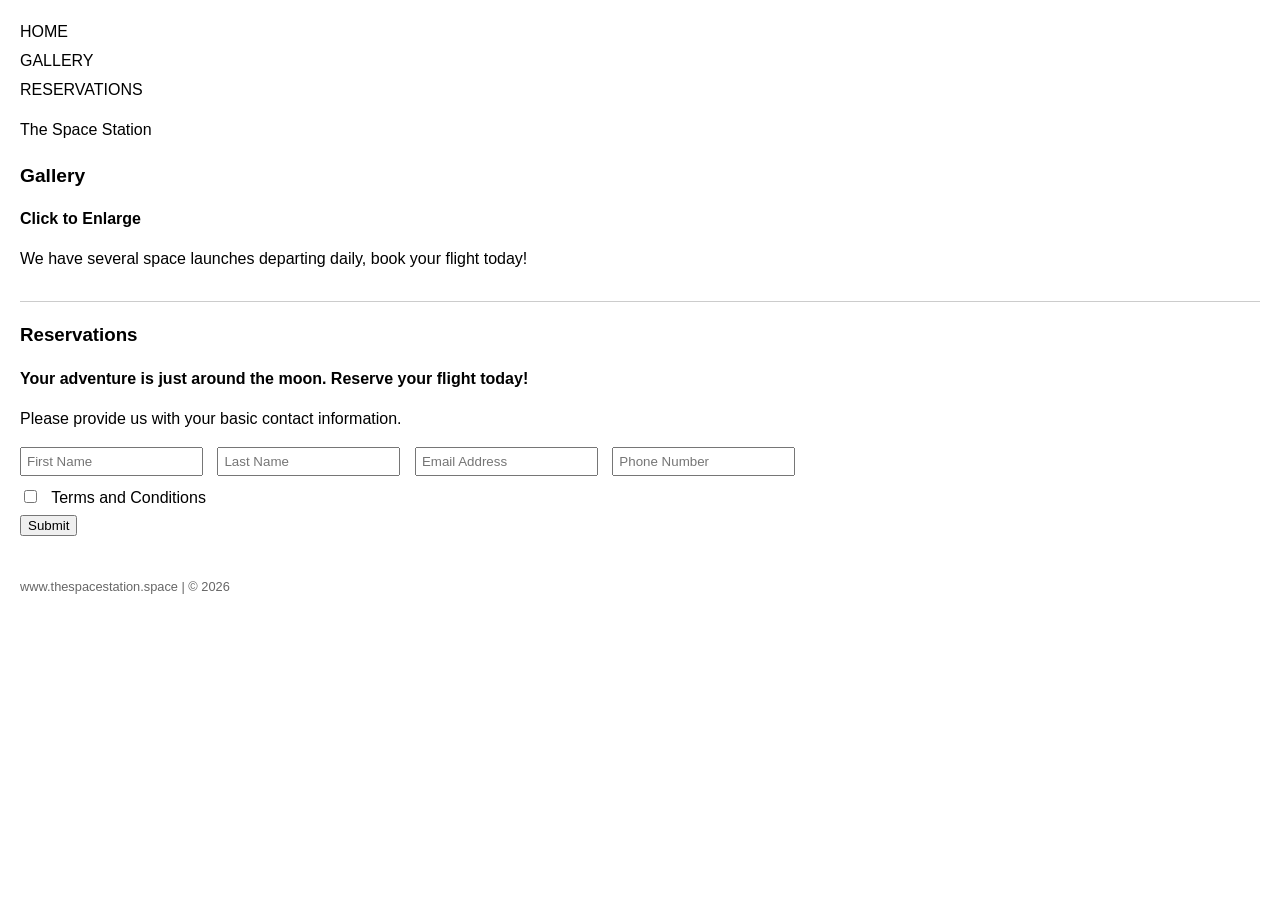
==== Project/index.html @ 9020aaea "Creating a Basic HTML Website Part Three Assignment" ====
<!DOCTYPE html>
<html lang="en">
<head>
    <meta charset="UTF-8">
    <meta name="viewport" content="width=device-width, initial-scale=1.0">
    <title>The Space Station | Resort</title>
    <style>
        body { font-family: sans-serif; margin: 20px; line-height: 1.5; }
        nav ul { list-style-type: none; padding: 0; }
        nav li { margin-bottom: 5px; }
        .gallery-head { font-weight: bold; font-size: 1.2em; margin-top: 20px; }
        .reservation-form { margin-top: 30px; border-top: 1px solid #ccc; pt: 20px; }
        input { margin-right: 10px; margin-bottom: 10px; padding: 5px; }
        footer { margin-top: 40px; font-size: 0.8em; color: #666; }
    </style>
</head>
<body>

    <nav>
        <ul>
            <li>HOME</li>
            <li>GALLERY</li>
            <li>RESERVATIONS</li>
        </ul>
    </nav>

    <span>The Space Station</span>

    <div class="gallery-head">Gallery</div>
    <p><strong>Click to Enlarge</strong></p>
    <p>We have several space launches departing daily, book your flight today!</p>

    <div class="reservation-form">
        <h3>Reservations</h3>
        <p><strong>Your adventure is just around the moon. Reserve your flight today!</strong></p>
        <p>Please provide us with your basic contact information.</p>
        
        <form>
            <input type="text" placeholder="First Name">
            <input type="text" placeholder="Last Name">
            <input type="email" placeholder="Email Address">
            <input type="tel" placeholder="Phone Number">
            <br>
            <label><input type="checkbox"> Terms and Conditions</label>
            <br>
            <button type="submit">Submit</button>
        </form>
    </div>

    <footer>
        www.thespacestation.space | &copy; 2026
    </footer>

</body>
</html>
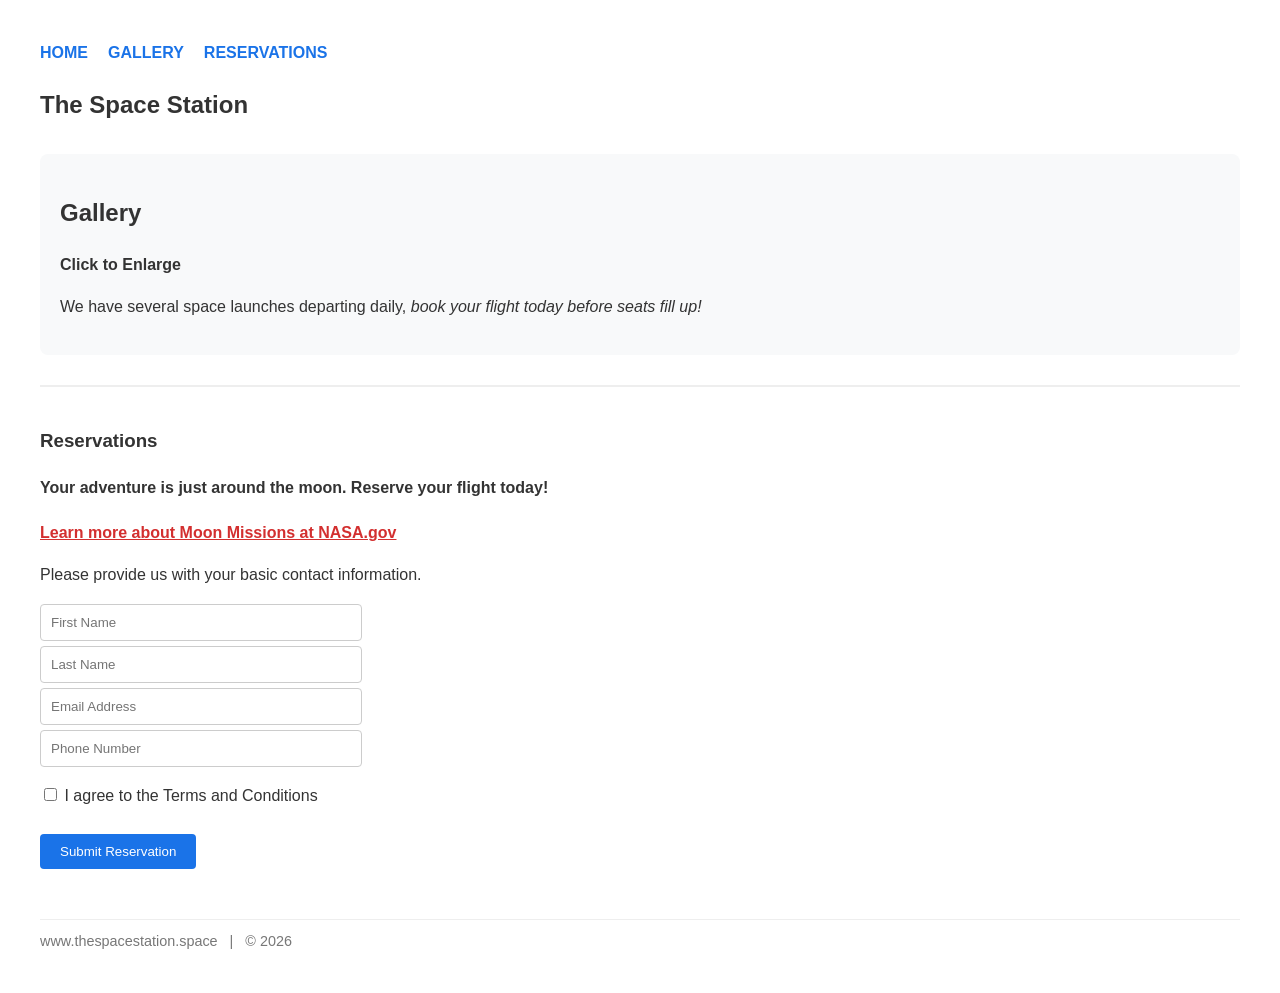
==== commit 5c9e8af4: "Added em tag and external link for assignment" ====
--- a/Project/index.html
+++ b/Project/index.html
@@ -5,13 +5,19 @@
     <meta name="viewport" content="width=device-width, initial-scale=1.0">
     <title>The Space Station | Resort</title>
     <style>
-        body { font-family: sans-serif; margin: 20px; line-height: 1.5; }
-        nav ul { list-style-type: none; padding: 0; }
-        nav li { margin-bottom: 5px; }
-        .gallery-head { font-weight: bold; font-size: 1.2em; margin-top: 20px; }
-        .reservation-form { margin-top: 30px; border-top: 1px solid #ccc; pt: 20px; }
-        input { margin-right: 10px; margin-bottom: 10px; padding: 5px; }
-        footer { margin-top: 40px; font-size: 0.8em; color: #666; }
+        body { font-family: 'Segoe UI', Arial, sans-serif; margin: 40px; line-height: 1.6; color: #333; }
+        nav ul { list-style-type: none; padding: 0; display: flex; gap: 20px; }
+        nav li { font-weight: bold; cursor: pointer; color: #1a73e8; }
+        .logo { font-size: 1.5em; font-weight: bold; margin: 20px 0; display: block; }
+        .gallery-section { margin-top: 30px; padding: 20px; background: #f8f9fa; border-radius: 8px; }
+        .reservation-form { margin-top: 30px; border-top: 2px solid #eee; padding-top: 20px; }
+        input[type="text"], input[type="email"], input[type="tel"] { 
+            padding: 10px; margin: 5px 0; width: 100%; max-width: 300px; display: block; border: 1px solid #ccc; border-radius: 4px; 
+        }
+        button { background: #1a73e8; color: white; border: none; padding: 10px 20px; border-radius: 4px; cursor: pointer; margin-top: 10px; }
+        button:hover { background: #1557b0; }
+        footer { margin-top: 50px; border-top: 1px solid #eee; padding-top: 10px; font-size: 0.9em; color: #777; }
+        .external-link { margin-top: 20px; display: block; color: #d32f2f; font-weight: bold; }
     </style>
 </head>
 <body>
@@ -24,31 +30,34 @@
         </ul>
     </nav>
 
-    <span>The Space Station</span>
+    <span class="logo">The Space Station</span>
 
-    <div class="gallery-head">Gallery</div>
-    <p><strong>Click to Enlarge</strong></p>
-    <p>We have several space launches departing daily, book your flight today!</p>
+    <div class="gallery-section">
+        <h2>Gallery</h2>
+        <p><strong>Click to Enlarge</strong></p>
+        <p>We have several space launches departing daily, <em>book your flight today before seats fill up!</em></p>
+    </div>
 
     <div class="reservation-form">
         <h3>Reservations</h3>
         <p><strong>Your adventure is just around the moon. Reserve your flight today!</strong></p>
+        
+        <a href="https://www.nasa.gov" class="external-link" target="_blank">Learn more about Moon Missions at NASA.gov</a>
+
         <p>Please provide us with your basic contact information.</p>
         
         <form>
-            <input type="text" placeholder="First Name">
-            <input type="text" placeholder="Last Name">
-            <input type="email" placeholder="Email Address">
+            <input type="text" placeholder="First Name" required>
+            <input type="text" placeholder="Last Name" required>
+            <input type="email" placeholder="Email Address" required>
             <input type="tel" placeholder="Phone Number">
-            <br>
-            <label><input type="checkbox"> Terms and Conditions</label>
-            <br>
-            <button type="submit">Submit</button>
+            <p><input type="checkbox" id="terms"> <label for="terms">I agree to the Terms and Conditions</label></p>
+            <button type="submit">Submit Reservation</button>
         </form>
     </div>
 
     <footer>
-        www.thespacestation.space | &copy; 2026
+        www.thespacestation.space &nbsp; | &nbsp; &copy; 2026
     </footer>
 
 </body>
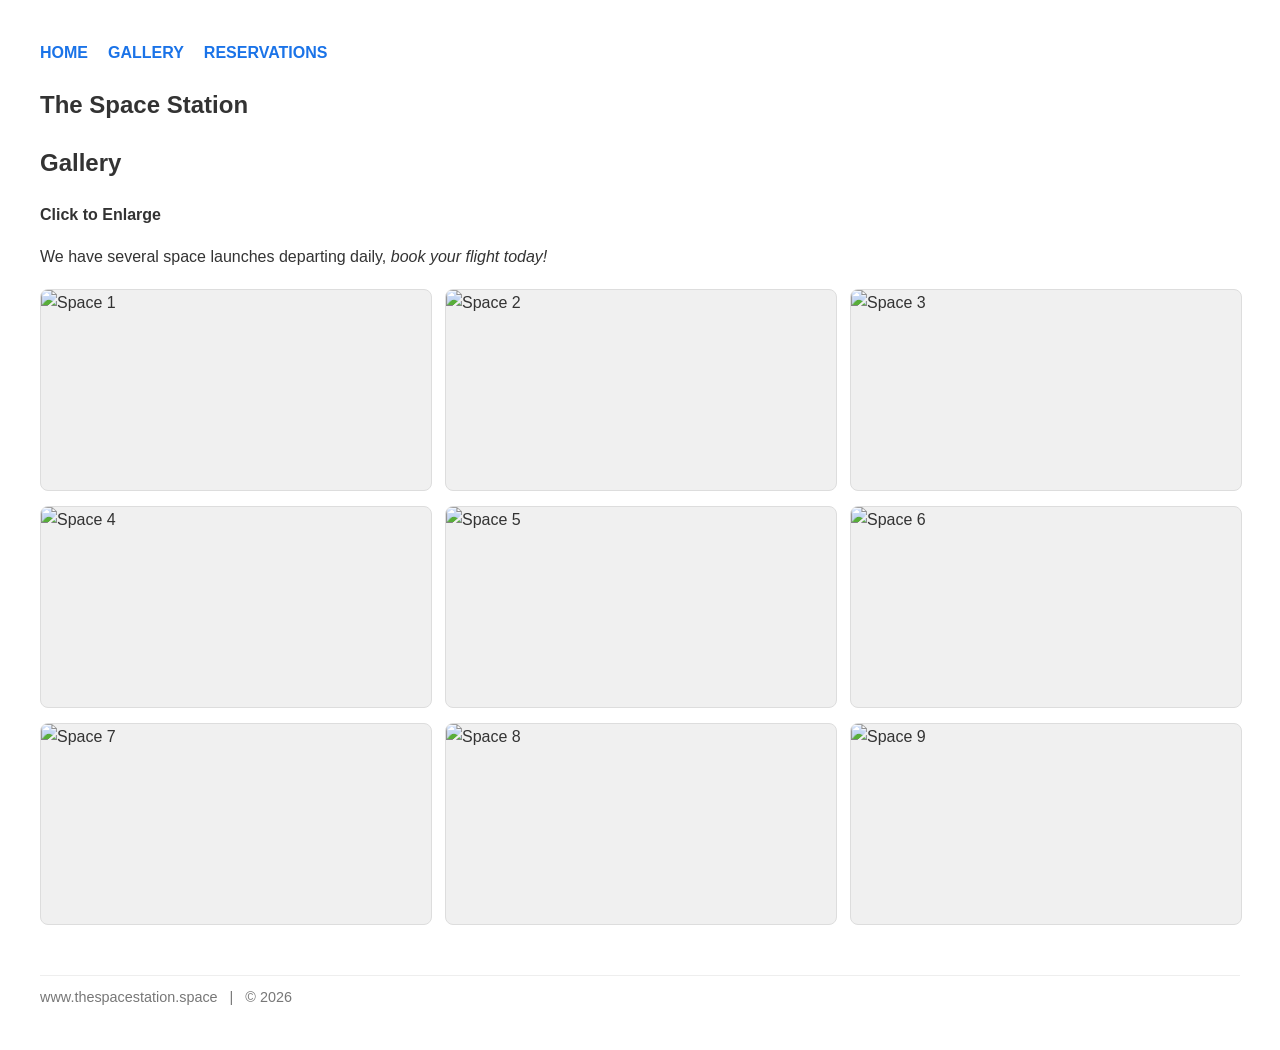
==== commit ffd35311: "Organized images into Images/Thumb folder and fixed .jpg extension" ====
--- a/Project/index.html
+++ b/Project/index.html
@@ -9,15 +9,25 @@
         nav ul { list-style-type: none; padding: 0; display: flex; gap: 20px; }
         nav li { font-weight: bold; cursor: pointer; color: #1a73e8; }
         .logo { font-size: 1.5em; font-weight: bold; margin: 20px 0; display: block; }
-        .gallery-section { margin-top: 30px; padding: 20px; background: #f8f9fa; border-radius: 8px; }
+        
+        /* Gallery Grid Layout */
+        .gallery-grid { 
+            display: grid; 
+            grid-template-columns: repeat(3, 1fr); 
+            gap: 15px; 
+            margin-top: 20px; 
+        }
+        .gallery-grid img { 
+            width: 100%; 
+            height: 200px; 
+            object-fit: cover; 
+            border-radius: 8px; 
+            border: 1px solid #ddd;
+            background-color: #f0f0f0;
+        }
+
         .reservation-form { margin-top: 30px; border-top: 2px solid #eee; padding-top: 20px; }
-        input[type="text"], input[type="email"], input[type="tel"] { 
-            padding: 10px; margin: 5px 0; width: 100%; max-width: 300px; display: block; border: 1px solid #ccc; border-radius: 4px; 
-        }
-        button { background: #1a73e8; color: white; border: none; padding: 10px 20px; border-radius: 4px; cursor: pointer; margin-top: 10px; }
-        button:hover { background: #1557b0; }
         footer { margin-top: 50px; border-top: 1px solid #eee; padding-top: 10px; font-size: 0.9em; color: #777; }
-        .external-link { margin-top: 20px; display: block; color: #d32f2f; font-weight: bold; }
     </style>
 </head>
 <body>
@@ -35,25 +45,19 @@
     <div class="gallery-section">
         <h2>Gallery</h2>
         <p><strong>Click to Enlarge</strong></p>
-        <p>We have several space launches departing daily, <em>book your flight today before seats fill up!</em></p>
-    </div>
-
-    <div class="reservation-form">
-        <h3>Reservations</h3>
-        <p><strong>Your adventure is just around the moon. Reserve your flight today!</strong></p>
+        <p>We have several space launches departing daily, <em>book your flight today!</em></p>
         
-        <a href="https://www.nasa.gov" class="external-link" target="_blank">Learn more about Moon Missions at NASA.gov</a>
-
-        <p>Please provide us with your basic contact information.</p>
-        
-        <form>
-            <input type="text" placeholder="First Name" required>
-            <input type="text" placeholder="Last Name" required>
-            <input type="email" placeholder="Email Address" required>
-            <input type="tel" placeholder="Phone Number">
-            <p><input type="checkbox" id="terms"> <label for="terms">I agree to the Terms and Conditions</label></p>
-            <button type="submit">Submit Reservation</button>
-        </form>
+        <div class="gallery-grid">
+            <img src="Thumb/thumbnail_1.jpg" alt="Space 1">
+            <img src="Thumb/thumbnail_2.jpg" alt="Space 2">
+            <img src="Thumb/thumbnail_3.jpg" alt="Space 3">
+            <img src="Thumb/thumbnail_4.jpg" alt="Space 4">
+            <img src="Thumb/thumbnail_5.jpg" alt="Space 5">
+            <img src="Thumb/thumbnail_6.jpg" alt="Space 6">
+            <img src="Thumb/thumbnail_7.jpg" alt="Space 7">
+            <img src="Thumb/thumbnail_8.jpg" alt="Space 8">
+            <img src="Thumb/thumbnail_9.jpg" alt="Space 9">
+        </div>
     </div>
 
     <footer>
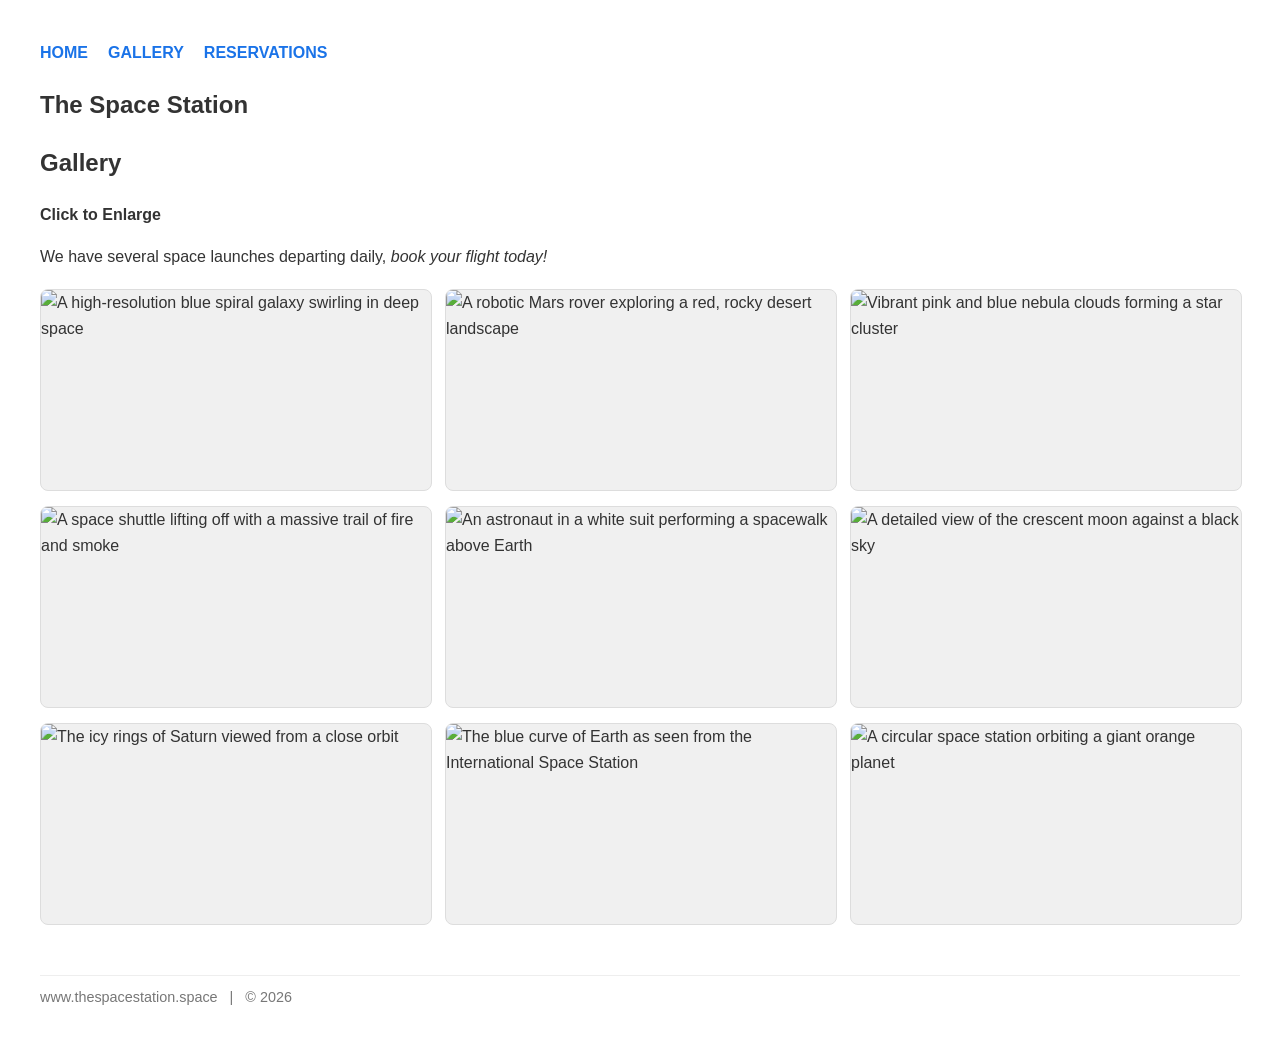
==== commit 9f297873: "Completed Alt Tags assignment and updated image extensions to .jpeg" ====
--- a/Project/index.html
+++ b/Project/index.html
@@ -7,10 +7,9 @@
     <style>
         body { font-family: 'Segoe UI', Arial, sans-serif; margin: 40px; line-height: 1.6; color: #333; }
         nav ul { list-style-type: none; padding: 0; display: flex; gap: 20px; }
-        nav li { font-weight: bold; cursor: pointer; color: #1a73e8; }
+        nav li { font-weight: bold; color: #1a73e8; cursor: pointer; }
         .logo { font-size: 1.5em; font-weight: bold; margin: 20px 0; display: block; }
         
-        /* Gallery Grid Layout */
         .gallery-grid { 
             display: grid; 
             grid-template-columns: repeat(3, 1fr); 
@@ -25,8 +24,6 @@
             border: 1px solid #ddd;
             background-color: #f0f0f0;
         }
-
-        .reservation-form { margin-top: 30px; border-top: 2px solid #eee; padding-top: 20px; }
         footer { margin-top: 50px; border-top: 1px solid #eee; padding-top: 10px; font-size: 0.9em; color: #777; }
     </style>
 </head>
@@ -48,15 +45,15 @@
         <p>We have several space launches departing daily, <em>book your flight today!</em></p>
         
         <div class="gallery-grid">
-            <img src="Thumb/thumbnail_1.jpg" alt="Space 1">
-            <img src="Thumb/thumbnail_2.jpg" alt="Space 2">
-            <img src="Thumb/thumbnail_3.jpg" alt="Space 3">
-            <img src="Thumb/thumbnail_4.jpg" alt="Space 4">
-            <img src="Thumb/thumbnail_5.jpg" alt="Space 5">
-            <img src="Thumb/thumbnail_6.jpg" alt="Space 6">
-            <img src="Thumb/thumbnail_7.jpg" alt="Space 7">
-            <img src="Thumb/thumbnail_8.jpg" alt="Space 8">
-            <img src="Thumb/thumbnail_9.jpg" alt="Space 9">
+            <img src="Thumb/thumbnail_1.jpeg" alt="A high-resolution blue spiral galaxy swirling in deep space">
+            <img src="Thumb/thumbnail_2.jpeg" alt="A robotic Mars rover exploring a red, rocky desert landscape">
+            <img src="Thumb/thumbnail_3.jpeg" alt="Vibrant pink and blue nebula clouds forming a star cluster">
+            <img src="Thumb/thumbnail_4.jpeg" alt="A space shuttle lifting off with a massive trail of fire and smoke">
+            <img src="Thumb/thumbnail_5.jpeg" alt="An astronaut in a white suit performing a spacewalk above Earth">
+            <img src="Thumb/thumbnail_6.jpeg" alt="A detailed view of the crescent moon against a black sky">
+            <img src="Thumb/thumbnail_7.jpeg" alt="The icy rings of Saturn viewed from a close orbit">
+            <img src="Thumb/thumbnail_8.jpeg" alt="The blue curve of Earth as seen from the International Space Station">
+            <img src="Thumb/thumbnail_9.jpeg" alt="A circular space station orbiting a giant orange planet">
         </div>
     </div>
 
